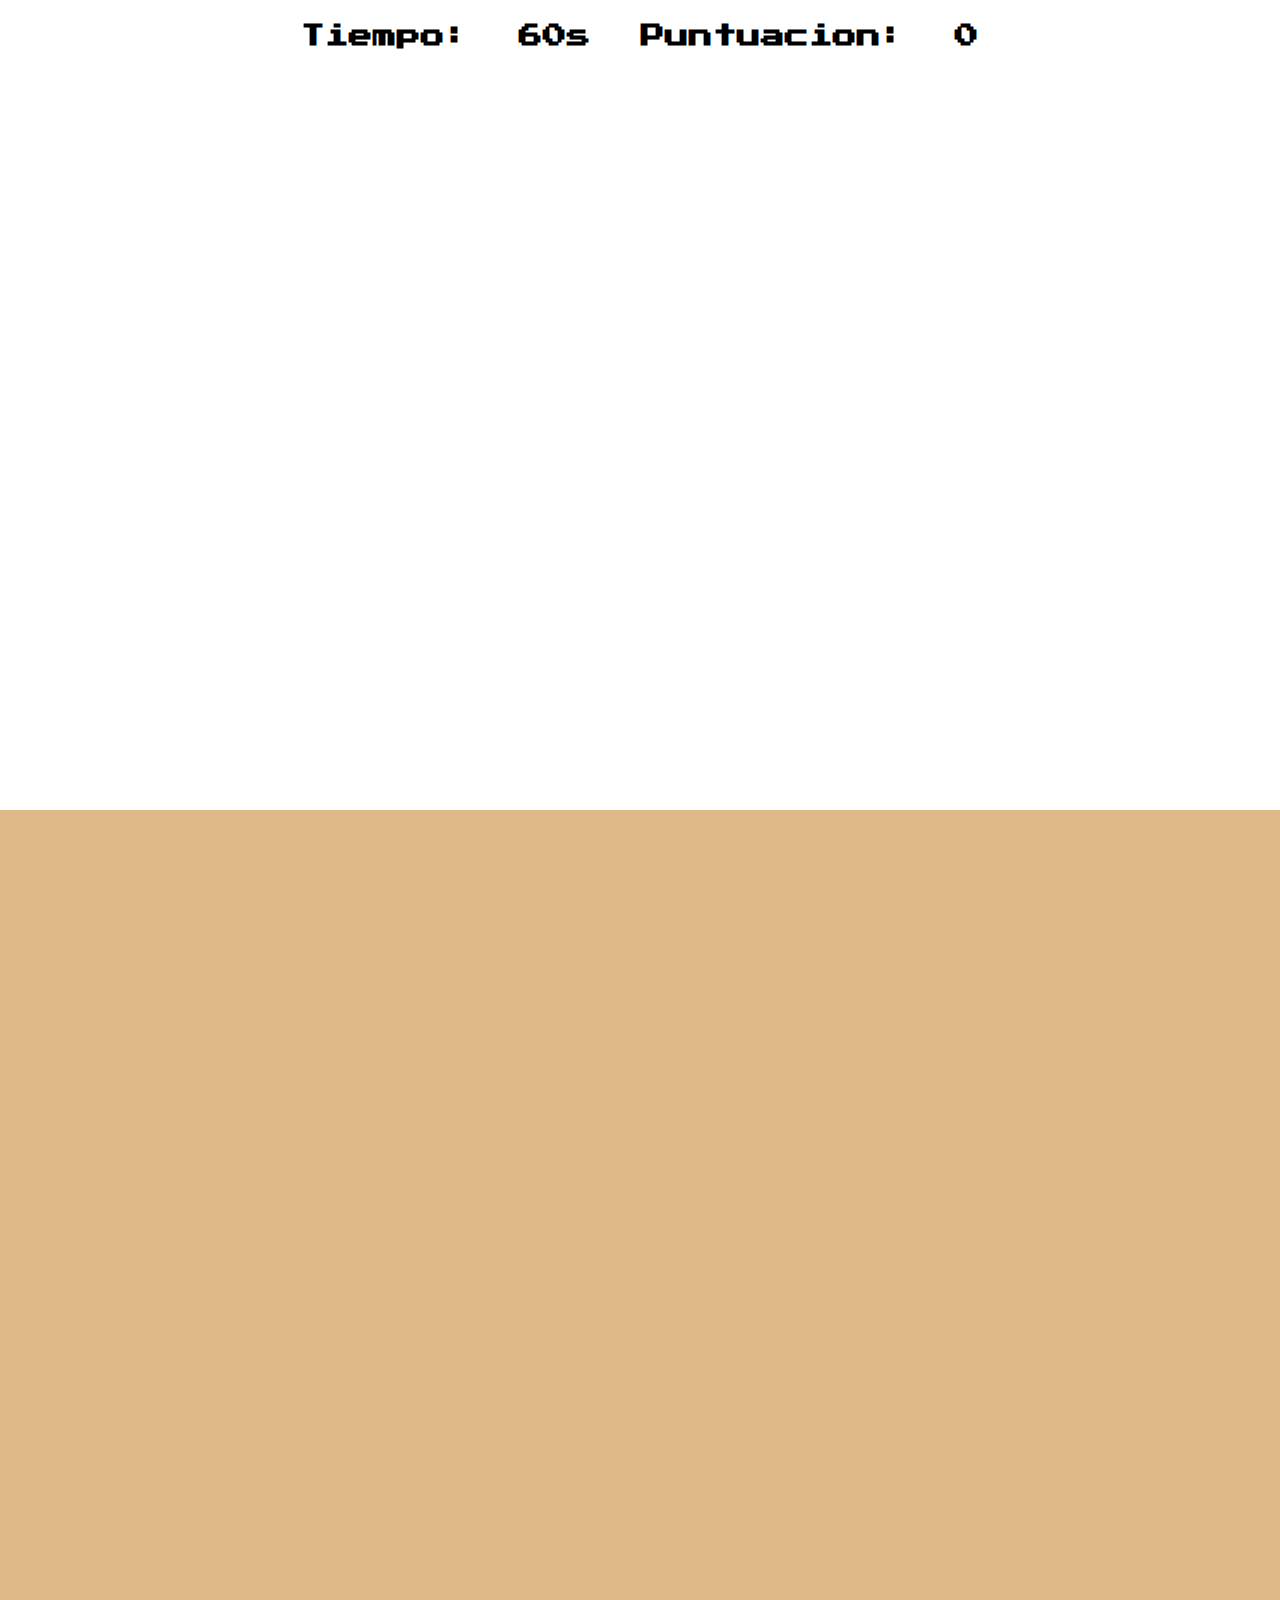
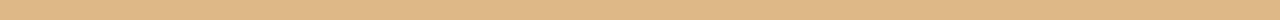
==== aplastaElTopo.html @ 3e2a1988 "topos" ====
<!DOCTYPE html>
<html lang="es">

<head>
    <meta charset="UTF-8">
    <meta name="viewport" content="width=device-width, initial-scale=1.0">
    <title>Document</title>
    <script src="js/selectorDificultad.js"></script>
    <link href="https://fonts.googleapis.com/css?family=Press Start 2P" rel="stylesheet" />
    <link rel="stylesheet" href="css/aplastaAlTopo.css">
</head>
<body>
    <div id="informacionJuego">
        <p>Tiempo:</p>
        <p id="temporizador">60s</p>
        <p>Puntuacion:</p>
        <p id="puntuacion">0</p>
    </div>
    <div id="botones">
        <button id="boton" type="button">Jugar</button>
        <a href="aplastaElTopo.html" id="boton">Volver a Jugar</a>
        <a href="index.html" id="boton">Volver</a>
    </div>
    <div class="juego">
        <div class="agujero" id="agujero-1">
        </div>
        <div class="agujero" id="agujero-2">
        </div>
        <div class="agujero" id="agujero-3">
        </div>
        <div class="agujero" id="agujero-4">
        </div>
        <div class="agujero" id="agujero-5">
        </div>
        <div class="agujero" id="agujero-6">
        </div>
        <div class="agujero" id="agujero-7">
        </div>
        <div class="agujero" id="agujero-8">
        </div>
        <div class="agujero" id="agujero-9">
        </div>
    </div>
        <div id="cesped"></div>
        <div id="barro"></div>
</body>

</html>
---- css/aplastaAlTopo.css ----
* {
    font-family: "Press Start 2P";
}

body {
    padding: 0;
    margin: 0;
    height: 100vh;
    background-image: url(https://i.pinimg.com/originals/27/b1/c4/27b1c4179a1bc3d819958cd920030740.jpg);
    background-repeat: no-repeat;
    background-size: cover;
    overflow: hidden;
    cursor: url("../imgs/Martillo.png"),auto;
}

#informacionJuego {
    margin: auto;
    height: 5vh;
    width: 100%;
    font-size: 1.5em;
    font-weight: bold;
    display: flex;
    justify-content: center;
    gap: 50px;
}

#botones {
    margin: auto;
    width: 50%;
    display: flex;
    justify-content: space-around;
}

#boton {
    margin: 50px auto auto auto;
    display: block;
    background-color: green;
    color: whitesmoke;
    border: none;
    padding: 10px;
    border-radius: 8px;
    animation: aparecer 3s 1 linear forwards;
    animation-delay: 2s;
    opacity: 0;
    text-decoration: none;
    font-size: 16px;
}

#boton:hover {
    opacity: 80%;
}

.juego {
    height: 65vh;
    width: 100%;
    display: grid;
    grid-template-rows: 30% 30% 30%;
    grid-template-columns: 20% 20% 20%;
    gap: 40px;
    justify-content: center;
    align-items: center;
}

.agujero {
    margin: auto;
    background: url("../imgs/hoyo.png") bottom center no-repeat;
    background-size: contain;
    opacity: 0;
    height: 100px;
    width: 200px;
    display: flex;
    justify-content: center;
    align-items:flex-end;
    animation: aparecer 3s 1 linear forwards;
    animation-delay: 2s;
}

@keyframes aparecer {
    to {
        opacity: 100;
    }
}

.agujero:active{
    cursor: url("../imgs/MartilloGolpe.png"),auto;
}

#cesped {
    position: absolute;
    top: 80vh;
    height: 70vh;
    width: 100%;
    z-index: -1;
    background-image: url(https://abrakadabra.fun/uploads/posts/2021-12/thumbs/1639895905_37-abrakadabra-fun-p-zemlya-piksel-art-40.png);
    animation: subirCesped 2s 1 linear forwards;
}

#barro {
    position: absolute;
    background-color: burlywood;
    top: 90vh;
    height: 90vh;
    width: 100%;
    z-index: -2;
    animation: subirCesped 2s 1 linear forwards;    
}

@keyframes subirCesped {
    from {
        top: 80vh;
    }
    to {
        top: 20vh;
    }
}

#topoMoviendose {
    z-index: 99;
    position: relative;
    left: -100px;
    top: 3vh;
    height: 100px;
    width: 100px;
    animation: moverse 4s infinite linear, saltitos 0.3s linear infinite both;
    animation-delay: 2s;
    transform: scaleX(-1);
}

#elemento {
    position: relative;
    top: -10px;
    height: 100px;
    width: 100px;
    z-index: 99;
    animation: salir 0.3s linear,volver 0.6s 1s linear;
    }
    @keyframes salir{
    from{
    top: 5%;
    opacity: 0;
    }to{
    bottom: 0%;
    }
    }
    @keyframes volver{
    from{
    bottom: 0%;
    
    }to{
    top: 5%;
    opacity: 0;
    }
    }

@keyframes moverse {
    from {
        left: -100px;
    }

    to {
        left: 90%;
    }
}

@keyframes saltitos {
    0% {
        transform: translate(0) scaleX(-1);
    }

    20% {
        transform: translate(-2px, 2px) scaleX(-1);
    }

    40% {
        transform: translate(-2px, -2px) scaleX(-1);
    }

    60% {
        transform: translate(2px, 2px) scaleX(-1);
    }

    80% {
        transform: translate(2px, -2px) scaleX(-1);
    }

    100% {
        transform: translate(0) scaleX(-1);
    }
}
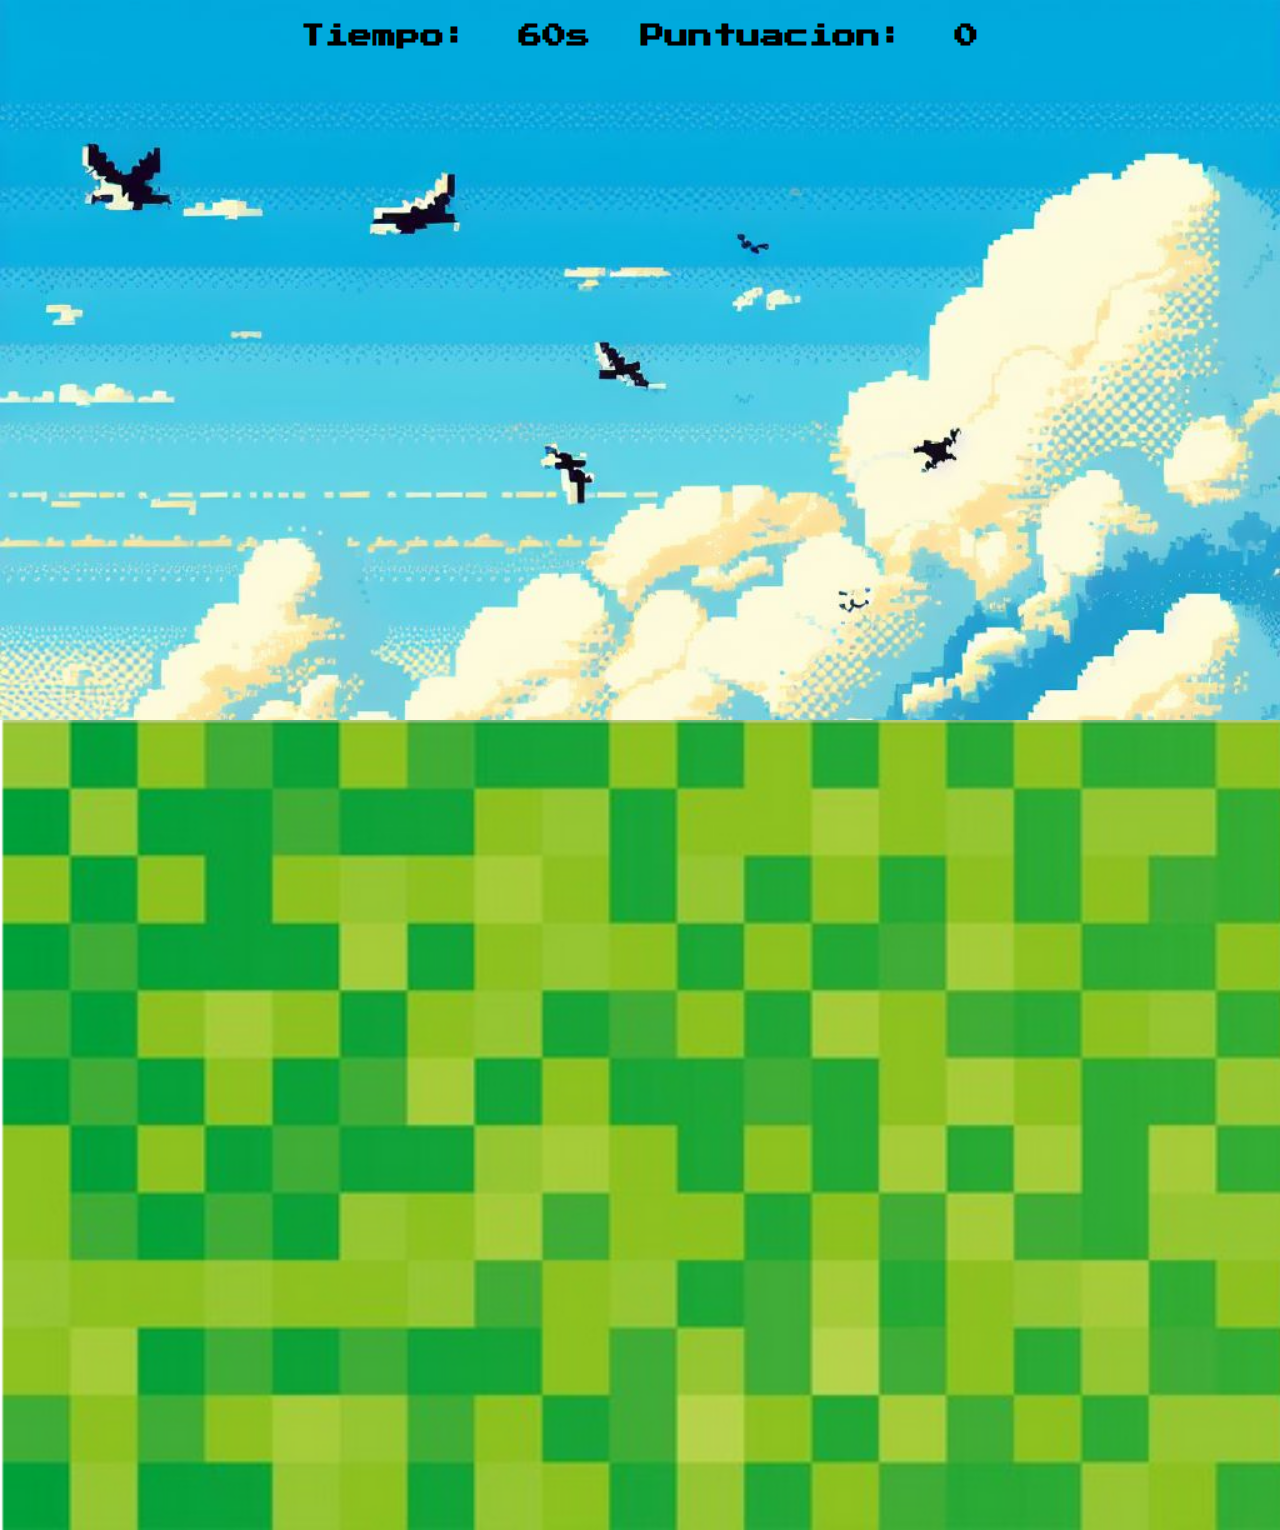
==== commit c9318365: "topos" ====
--- a/aplastaElTopo.html
+++ b/aplastaElTopo.html
@@ -10,6 +10,10 @@
     <link rel="stylesheet" href="css/aplastaAlTopo.css">
 </head>
 <body>
+    <audio loop id="audio">
+        <source src="music/Juego.ogg" type="audio/ogg">
+        Tu navegador no soporta la etiqueta de audio.
+      </audio>
     <div id="informacionJuego">
         <p>Tiempo:</p>
         <p id="temporizador">60s</p>
--- a/css/aplastaAlTopo.css
+++ b/css/aplastaAlTopo.css
@@ -6,7 +6,7 @@
     padding: 0;
     margin: 0;
     height: 100vh;
-    background-image: url(https://i.pinimg.com/originals/27/b1/c4/27b1c4179a1bc3d819958cd920030740.jpg);
+    background-image: url(../imgs/cielo.jpg);
     background-repeat: no-repeat;
     background-size: cover;
     overflow: hidden;
@@ -88,21 +88,13 @@
 #cesped {
     position: absolute;
     top: 80vh;
-    height: 70vh;
+    height: 90vh;
     width: 100%;
     z-index: -1;
-    background-image: url(https://abrakadabra.fun/uploads/posts/2021-12/thumbs/1639895905_37-abrakadabra-fun-p-zemlya-piksel-art-40.png);
+    background-repeat: no-repeat;
+    background-size: cover;
+    background-image: url(../imgs/cesped.png);
     animation: subirCesped 2s 1 linear forwards;
-}
-
-#barro {
-    position: absolute;
-    background-color: burlywood;
-    top: 90vh;
-    height: 90vh;
-    width: 100%;
-    z-index: -2;
-    animation: subirCesped 2s 1 linear forwards;    
 }
 
 @keyframes subirCesped {
